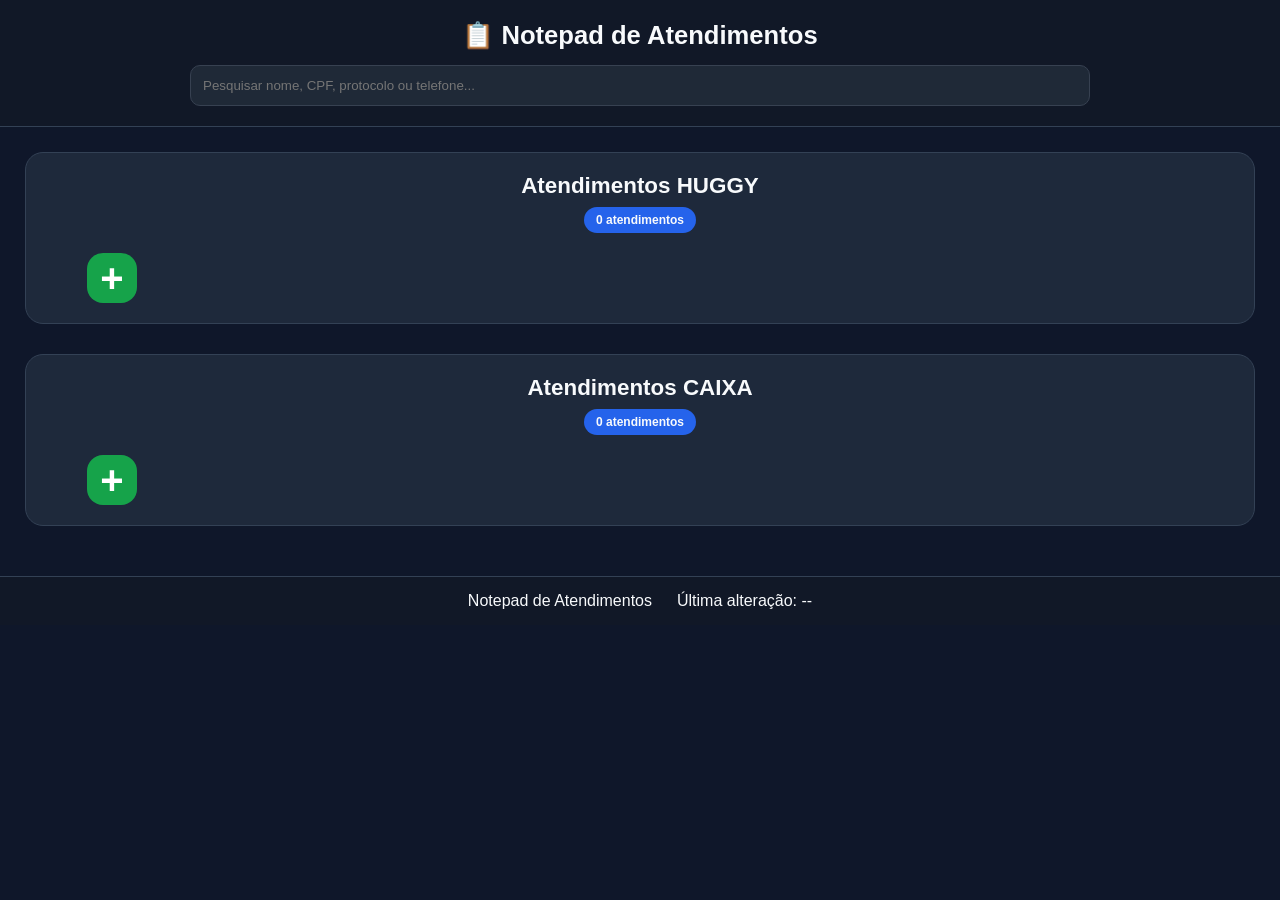
==== index.html @ 1e00ae26 "u" ====
<!DOCTYPE html>
<html lang="pt-BR">
<head>
    <meta charset="UTF-8">
    <meta name="viewport" content="width=device-width, initial-scale=1.0">
    <title>Notepad de Atendimentos</title>

    <link rel="stylesheet" href="style.css">
</head>
<body class="dark-mode">

<header class="topbar">

    <h1>📋 Notepad de Atendimentos</h1>

    <div class="search-area">
        <input
            type="text"
            id="searchInput"
            placeholder="Pesquisar nome, CPF, protocolo ou telefone..."
        >
    </div>

</header>

<main>

    <!-- ===================================== -->
    <!-- HUGGY -->
    <!-- ===================================== -->

    <section
        class="column"
        id="huggy-column"
    >

        <div
            class="column-header collapsible"
            data-target="huggy-grid"
        >

            <h2>
                Atendimentos HUGGY
            </h2>

            <span
                id="huggy-count"
                class="counter"
            >
                0 atendimentos
            </span>

        </div>

        <div
            id="huggy-grid"
            class="cards-grid"
        >

            <button
                id="huggy-add-btn"
                class="add-card-btn"
                onclick="createCard('huggy')"
            >
                +
            </button>

        </div>

    </section>

    <!-- ===================================== -->
    <!-- CAIXA -->
    <!-- ===================================== -->

    <section
        class="column"
        id="caixa-column"
    >

        <div
            class="column-header collapsible"
            data-target="caixa-grid"
        >

            <h2>
                Atendimentos CAIXA
            </h2>

            <span
                id="caixa-count"
                class="counter"
            >
                0 atendimentos
            </span>

        </div>

        <div
            id="caixa-grid"
            class="cards-grid"
        >

            <button
                id="caixa-add-btn"
                class="add-card-btn"
                onclick="createCard('caixa')"
            >
                +
            </button>

        </div>

    </section>

</main>

<footer>

    <span>
        Notepad de Atendimentos
    </span>

    <span id="last-save">
        Última alteração: --
    </span>

</footer>

<!-- ===================================== -->
<!-- TEMPLATE CARD -->
<!-- ===================================== -->

<template id="cardTemplate">

    <div
        class="card"
        draggable="true"
    >

        <div class="card-top">

            <div class="card-actions">

                <span class="drag-icon">
                    ☰
                </span>

                <span
                    class="timer"
                    data-opened-at=""
                >
                    00:00:00
                </span>

            </div>

            <button
                class="delete-btn"
                type="button"
            >
                ✕
            </button>

        </div>

        <div class="field">

            <label>
                Nome do Cliente
            </label>

            <input
                type="text"
                data-field="nome"
                placeholder="Nome"
            >

        </div>

        <div class="field">

            <label>
                CPF/CNPJ
            </label>

            <input
            type="text"
            data-field="cpf"
            maxlength="18"
        >

        </div>

        <div class="field">

            <label>
                Protocolo
            </label>

            <input
                type="text"
                data-field="protocolo"
                placeholder="12345.2026"
            >

        </div>

        <div class="field">

            <label>
                Telefone
            </label>

            <input
                type="text"
                data-field="telefone"
                maxlength="15"
                placeholder="(11) 99999-9999"
            >

        </div>

        <div class="field">

            <label>
                Informações
            </label>

            <textarea
                data-field="problema"
                rows="3"
                placeholder="Descreva o problema"
            ></textarea>

        </div>

        <div class="field">

            <label>
                Finalização
            </label>

            <textarea
                data-field="finalizacao"
                rows="3"
                placeholder="Descreva a finalização"
            ></textarea>

        </div>

        <div class="card-footer">

            <small class="created-at">
                Criado agora
            </small>

        </div>

    </div>

</template>

<script src="script.js"></script>

</body>
</html>
---- style.css ----
/* =========================================================
   RESET
========================================================= */

*{
    margin:0;
    padding:0;
    box-sizing:border-box;
}

html{
    scroll-behavior:smooth;
}

body{
    font-family:Segoe UI, Roboto, Arial, sans-serif;
    background:#0f172a;
    color:#f8fafc;
    min-height:100vh;
}

/* =========================================================
   HEADER
========================================================= */

.topbar{
    background:#111827;
    border-bottom:1px solid #334155;
    padding:20px;
    position:sticky;
    top:0;
    z-index:999;
}

.topbar h1{
    text-align:center;
    margin-bottom:15px;
    font-size:1.6rem;
}

.search-area{
    max-width:900px;
    margin:0 auto;
}

.search-area input{
    width:100%;
    padding:12px;
    border-radius:10px;
    border:1px solid #374151;
    background:#1f2937;
    color:white;
    outline:none;
}

.search-area input:focus{
    border-color:#2563eb;
}

/* =========================================================
   MAIN
========================================================= */

main{
    padding:25px;
    display:flex;
    flex-direction:column;
    gap:30px;
}

/* =========================================================
   COLUMN
========================================================= */

.column{
    background:#1e293b;
    border:1px solid #334155;
    border-radius:18px;
    padding:20px;
}

.column.hidden-column{
    display:none;
}

/* =========================================================
   HEADER COLUMN
========================================================= */

.column-header{
    display:flex;
    flex-direction:column;
    align-items:center;
    justify-content:center;
    margin-bottom:20px;
    cursor:pointer;
}

.column-header h2{
    text-align:center;
    font-size:1.4rem;
    margin-bottom:8px;
}

.counter{
    background:#2563eb;
    padding:6px 12px;
    border-radius:999px;
    font-size:12px;
    font-weight:700;
}

/* =========================================================
   GRID
========================================================= */

.cards-grid{
    display:grid;
    grid-template-columns:repeat(4, 320px);
    justify-content:center;
    gap: 32px;
}

/* =========================================================
   ADD BUTTON
========================================================= */

.add-card-btn{
    display: flex;
    justify-self: center;
    align-self: center;
    justify-content: center;
    align-items: center;
    width:50px;
    height:50px;

    border:none;
    border-radius:16px;
    
    cursor:pointer;

    font-size:40px;
    font-weight:bold;

    background:#16a34a;
    color:white;

    transition:.2s;
}

.add-card-btn:hover{
    transform:scale(1.03);
    background:#15803d;
}

/* =========================================================
   CARD
========================================================= */

.card{
    width:320px;
    min-height:350px;

    background:#111827;

    border:1px solid #374151;
    border-radius:16px;

    padding:12px;

    transition:.2s;
}

.card:hover{
    transform:translateY(-3px);
}

.card.dragging{
    opacity:.5;
}

.card.hidden-search{
    display:none;
}

/* =========================================================
   CARD TOP
========================================================= */

.card-top{
    display:flex;
    justify-content:space-between;
    align-items:center;
    margin-bottom:10px;
}

.card-actions{
    display:flex;
    align-items:center;
    gap:8px;
}

.drag-icon{
    color:#94a3b8;
    cursor:grab;
}

.timer{
    background:#16a34a;
    padding:5px 8px;
    border-radius:999px;
    font-size:11px;
    font-weight:700;
}

.delete-btn{
    width:28px;
    height:28px;

    border:none;
    border-radius:50%;

    background:#ef4444;
    color:white;

    cursor:pointer;
}

.delete-btn:hover{
    background:#dc2626;
}

/* =========================================================
   FIELDS
========================================================= */

.field{
    display:flex;
    flex-direction:column;
    margin-bottom:8px;
}

.field label{
    font-size:11px;
    font-weight:700;
    margin-bottom:4px;
}

.field input,
.field textarea{

    width:100%;

    background:#1f2937;
    color:white;

    border:1px solid #374151;
    border-radius:8px;

    padding:7px;

    font-size:12px;
}

.field input{
    height:34px;
}

.field textarea{
    resize:none;
    min-height:55px;
}

.field input:focus,
.field textarea:focus{
    outline:none;
    border-color:#2563eb;
}

/* =========================================================
   FOOTER CARD
========================================================= */

.card-footer{
    margin-top:10px;
    border-top:1px solid #374151;
    padding-top:8px;
}

.created-at{
    color:#94a3b8;
    font-size:10px;
}

/* =========================================================
   FOOTER
========================================================= */

footer{
    margin-top:25px;

    background:#111827;
    border-top:1px solid #334155;

    padding:15px;

    display:flex;
    justify-content:center;
    gap:25px;
    flex-wrap:wrap;
}

/* =========================================================
   COLLAPSE
========================================================= */

.column.collapsed .cards-grid{
    display:none;
}

/* =========================================================
   SCROLLBAR
========================================================= */

::-webkit-scrollbar{
    width:10px;
}

::-webkit-scrollbar-thumb{
    background:#475569;
    border-radius:999px;
}

::-webkit-scrollbar-track{
    background:#0f172a;
}

/* =========================================================
   RESPONSIVO
========================================================= */

@media(max-width:1200px){

    .cards-grid{
        grid-template-columns:repeat(3, 260px);
    }

}

@media(max-width:900px){

    .cards-grid{
        grid-template-columns:repeat(2, 260px);
    }

}

@media(max-width:600px){

    .cards-grid{
        grid-template-columns:1fr;
        justify-items:center;
    }

    .card,
    .add-card-btn{
        width:100%;
        max-width:320px;
    }

    main{
        padding:12px;
    }

}
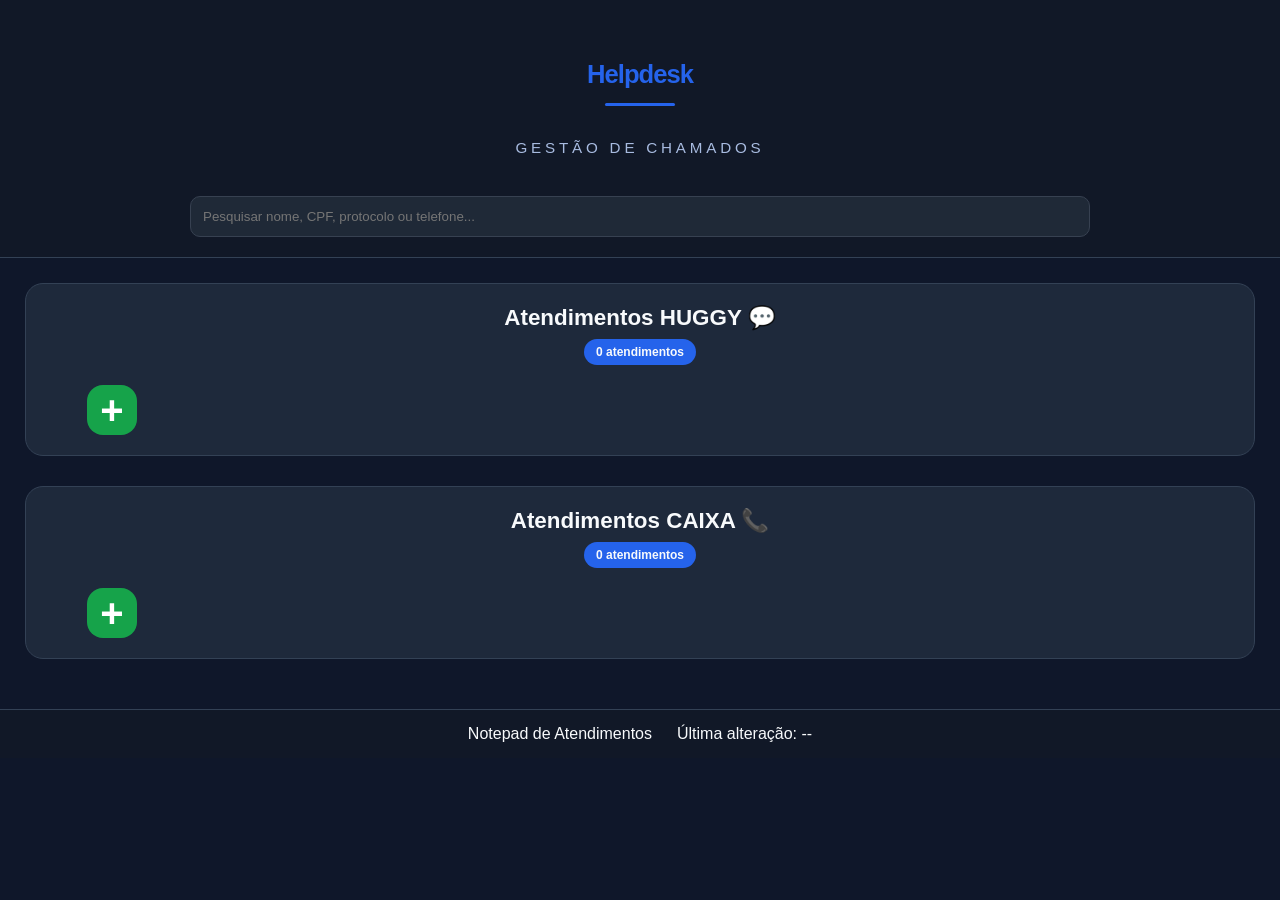
==== commit 0b9118f5: "up" ====
--- a/index.html
+++ b/index.html
@@ -3,7 +3,7 @@
 <head>
     <meta charset="UTF-8">
     <meta name="viewport" content="width=device-width, initial-scale=1.0">
-    <title>Notepad de Atendimentos</title>
+    <title>Gestão de Chamados</title>
 
     <link rel="stylesheet" href="style.css">
 </head>
@@ -11,9 +11,13 @@
 
 <header class="topbar">
 
-    <h1>📋 Notepad de Atendimentos</h1>
+    <div class="helpdesk-header">
+        <h1 class="title-helpdesk">Helpdesk</h1>
+        <p class="subtitle-helpdesk">Gestão de Chamados</p>
+    </div>
 
     <div class="search-area">
+    
         <input
             type="text"
             id="searchInput"
@@ -40,7 +44,7 @@
         >
 
             <h2>
-                Atendimentos HUGGY
+                Atendimentos HUGGY 💬
             </h2>
 
             <span
@@ -84,7 +88,7 @@
         >
 
             <h2>
-                Atendimentos CAIXA
+                Atendimentos CAIXA 📞
             </h2>
 
             <span
@@ -164,98 +168,7 @@
 
         </div>
 
-        <div class="field">
-
-            <label>
-                Nome do Cliente
-            </label>
-
-            <input
-                type="text"
-                data-field="nome"
-                placeholder="Nome"
-            >
-
-        </div>
-
-        <div class="field">
-
-            <label>
-                CPF/CNPJ
-            </label>
-
-            <input
-            type="text"
-            data-field="cpf"
-            maxlength="18"
-        >
-
-        </div>
-
-        <div class="field">
-
-            <label>
-                Protocolo
-            </label>
-
-            <input
-                type="text"
-                data-field="protocolo"
-                placeholder="12345.2026"
-            >
-
-        </div>
-
-        <div class="field">
-
-            <label>
-                Telefone
-            </label>
-
-            <input
-                type="text"
-                data-field="telefone"
-                maxlength="15"
-                placeholder="(11) 99999-9999"
-            >
-
-        </div>
-
-        <div class="field">
-
-            <label>
-                Informações
-            </label>
-
-            <textarea
-                data-field="problema"
-                rows="3"
-                placeholder="Descreva o problema"
-            ></textarea>
-
-        </div>
-
-        <div class="field">
-
-            <label>
-                Finalização
-            </label>
-
-            <textarea
-                data-field="finalizacao"
-                rows="3"
-                placeholder="Descreva a finalização"
-            ></textarea>
-
-        </div>
-
-        <div class="card-footer">
-
-            <small class="created-at">
-                Criado agora
-            </small>
-
-        </div>
+        
 
     </div>
 
--- a/style.css
+++ b/style.css
@@ -23,11 +23,51 @@
    HEADER
 ========================================================= */
 
+.helpdesk-header {
+    display: flex;
+    flex-direction: column;
+    align-items: center;
+    justify-content: center;
+
+    width: 100%;
+    padding: 40px 20px;
+    text-align: center;
+}
+
+.title-helpdesk {
+    margin: 0;
+    font-family: "Inter", "Segoe UI", sans-serif;
+    font-size: 2.8rem;
+    font-weight: 700;
+    color: #2563eb;
+    letter-spacing: -1px;
+    position: relative;
+}
+
+.title-helpdesk::after {
+    content: "";
+    display: block;
+    width: 70px;
+    height: 3px;
+    margin: 14px auto 0;
+    background: #2563eb;
+    border-radius: 999px;
+}
+
+.subtitle-helpdesk {
+    margin-top: 18px;
+    font-family: "Inter", "Segoe UI", sans-serif;
+    font-size: 0.95rem;
+    font-weight: 500;
+    color: #a8bbe0;
+    text-transform: uppercase;
+    letter-spacing: 0.25em;
+}
+
 .topbar{
     background:#111827;
     border-bottom:1px solid #334155;
     padding:20px;
-    position:sticky;
     top:0;
     z-index:999;
 }
@@ -42,6 +82,8 @@
     max-width:900px;
     margin:0 auto;
 }
+
+
 
 .search-area input{
     width:100%;
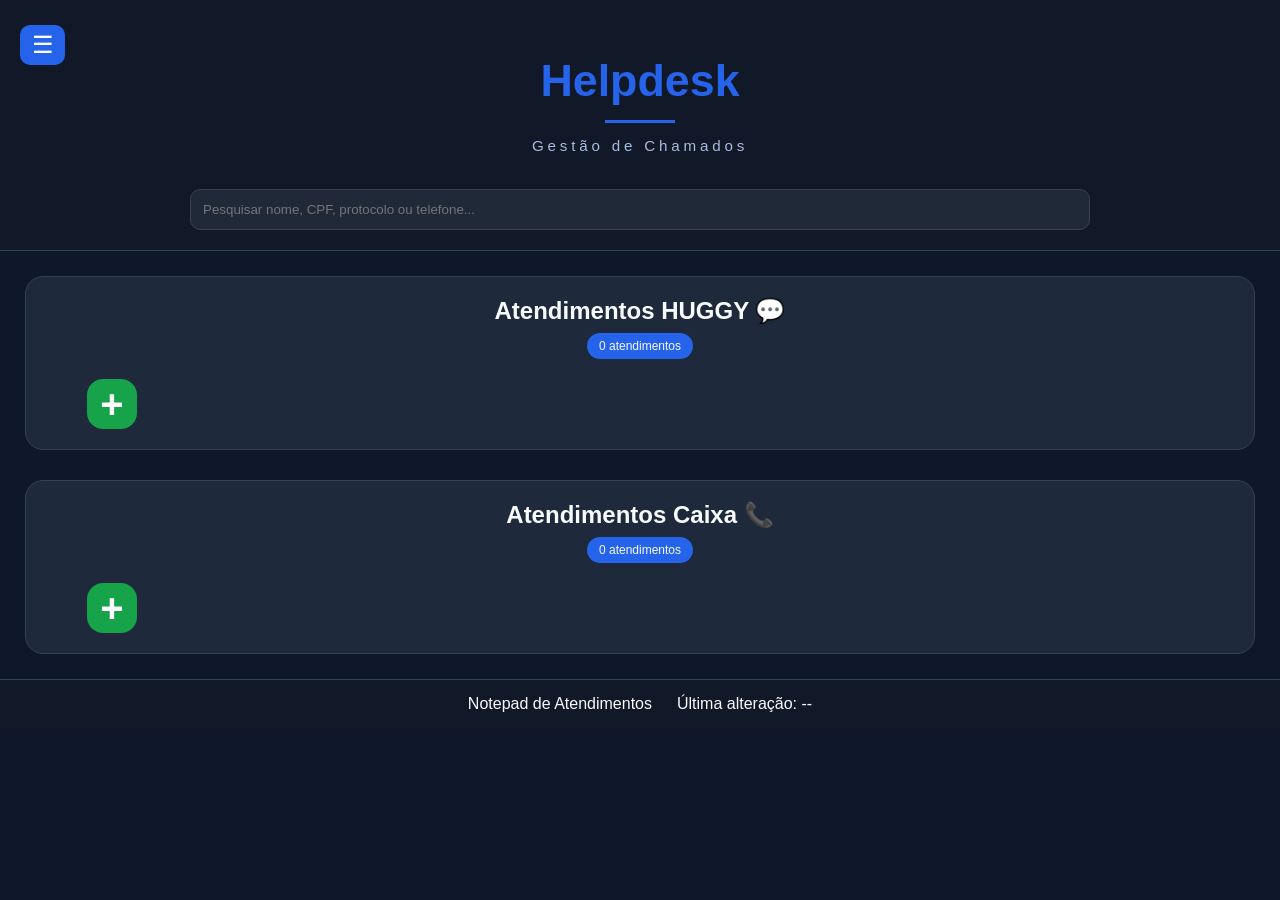
==== commit 4cdc6c9b: "upload" ====
--- a/index.html
+++ b/index.html
@@ -1,180 +1,411 @@
 <!DOCTYPE html>
 <html lang="pt-BR">
+
 <head>
+
     <meta charset="UTF-8">
     <meta name="viewport" content="width=device-width, initial-scale=1.0">
-    <title>Gestão de Chamados</title>
-
-    <link rel="stylesheet" href="style.css">
+
+    <title>Helpdesk - Gestão de Chamados</title>
+
+    <link rel="stylesheet" href="styles.css">
+
 </head>
+
+
 <body class="dark-mode">
 
+
+<!-- =====================================================
+     MENU LATERAL
+===================================================== -->
+
+<div class="sidebar" id="sidebar">
+
+    <div class="sidebar-title">
+        Helpdesk
+    </div>
+
+
+    <nav class="sidebar-menu">
+
+        <a href="index.html">
+            Atendimentos
+        </a>
+
+
+        <a href="historico.html">
+            Histórico
+        </a>
+
+    </nav>
+
+
+</div>
+
+
+
+<div class="overlay" id="overlay"></div>
+
+
+
+
+<!-- =====================================================
+     HEADER
+===================================================== -->
+
 <header class="topbar">
 
+
+    <button
+        id="menu-btn"
+        class="hamburger"
+        type="button"
+    >
+
+        ☰
+
+    </button>
+
+
+
     <div class="helpdesk-header">
-        <h1 class="title-helpdesk">Helpdesk</h1>
-        <p class="subtitle-helpdesk">Gestão de Chamados</p>
-    </div>
+
+
+        <h1 class="title-helpdesk">
+
+            Helpdesk
+
+        </h1>
+
+
+
+        <p class="subtitle-helpdesk">
+
+            Gestão de Chamados
+
+        </p>
+
+
+    </div>
+
+
 
     <div class="search-area">
-    
+
+
         <input
             type="text"
             id="searchInput"
             placeholder="Pesquisar nome, CPF, protocolo ou telefone..."
         >
-    </div>
+
+
+    </div>
+
 
 </header>
 
+
+
+
+
+<!-- =====================================================
+     CONTEÚDO
+===================================================== -->
+
+
 <main>
 
-    <!-- ===================================== -->
-    <!-- HUGGY -->
-    <!-- ===================================== -->
-
-    <section
-        class="column"
-        id="huggy-column"
-    >
-
-        <div
-            class="column-header collapsible"
-            data-target="huggy-grid"
-        >
-
-            <h2>
-                Atendimentos HUGGY 💬
-            </h2>
-
-            <span
-                id="huggy-count"
-                class="counter"
-            >
-                0 atendimentos
-            </span>
-
-        </div>
-
-        <div
-            id="huggy-grid"
-            class="cards-grid"
-        >
-
-            <button
-                id="huggy-add-btn"
-                class="add-card-btn"
-                onclick="createCard('huggy')"
-            >
-                +
-            </button>
-
-        </div>
-
-    </section>
-
-    <!-- ===================================== -->
-    <!-- CAIXA -->
-    <!-- ===================================== -->
-
-    <section
-        class="column"
-        id="caixa-column"
-    >
-
-        <div
-            class="column-header collapsible"
-            data-target="caixa-grid"
-        >
-
-            <h2>
-                Atendimentos CAIXA 📞
-            </h2>
-
-            <span
-                id="caixa-count"
-                class="counter"
-            >
-                0 atendimentos
-            </span>
-
-        </div>
-
-        <div
-            id="caixa-grid"
-            class="cards-grid"
-        >
-
-            <button
-                id="caixa-add-btn"
-                class="add-card-btn"
-                onclick="createCard('caixa')"
-            >
-                +
-            </button>
-
-        </div>
-
-    </section>
+
+
+<!-- =====================================================
+     HUGGY
+===================================================== -->
+
+
+<section
+    class="column"
+    id="huggy-column"
+>
+
+
+
+    <div
+        class="column-header collapsible"
+        data-target="huggy-grid"
+    >
+
+
+        <h2>
+
+            Atendimentos HUGGY 💬
+
+        </h2>
+
+
+
+        <span
+            id="huggy-count"
+            class="counter"
+        >
+
+            0 atendimentos
+
+        </span>
+
+
+    </div>
+
+
+
+
+
+    <div
+        id="huggy-grid"
+        class="cards-grid"
+    >
+
+
+
+        <button
+            id="huggy-add-btn"
+            class="add-card-btn"
+            onclick="createCard('huggy')"
+        >
+
+            +
+
+        </button>
+
+
+    </div>
+
+
+
+</section>
+
+
+
+
+
+
+
+
+<!-- =====================================================
+     CAIXA
+===================================================== -->
+
+
+<section
+    class="column"
+    id="caixa-column"
+>
+
+
+
+
+    <div
+        class="column-header collapsible"
+        data-target="caixa-grid"
+    >
+
+
+        <h2>
+
+            Atendimentos Caixa 📞
+
+        </h2>
+
+
+
+        <span
+            id="caixa-count"
+            class="counter"
+        >
+
+            0 atendimentos
+
+        </span>
+
+
+
+    </div>
+
+
+
+
+
+
+
+    <div
+        id="caixa-grid"
+        class="cards-grid"
+    >
+
+
+
+        <button
+            id="caixa-add-btn"
+            class="add-card-btn"
+            onclick="createCard('caixa')"
+        >
+
+            +
+
+        </button>
+
+
+    </div>
+
+
+
+
+</section>
+
+
+
+
 
 </main>
 
+
+
+
+
+
+<!-- =====================================================
+     FOOTER
+===================================================== -->
+
+
 <footer>
 
+
     <span>
+
         Notepad de Atendimentos
+
     </span>
 
+
+
     <span id="last-save">
+
         Última alteração: --
+
     </span>
 
+
 </footer>
 
-<!-- ===================================== -->
-<!-- TEMPLATE CARD -->
-<!-- ===================================== -->
+
+
+
+
+
+
+<!-- =====================================================
+     TEMPLATE CARD
+===================================================== -->
+
 
 <template id="cardTemplate">
 
-    <div
-        class="card"
-        draggable="true"
-    >
-
-        <div class="card-top">
-
-            <div class="card-actions">
-
-                <span class="drag-icon">
-                    ☰
-                </span>
-
-                <span
-                    class="timer"
-                    data-opened-at=""
-                >
-                    00:00:00
-                </span>
-
-            </div>
-
-            <button
-                class="delete-btn"
-                type="button"
-            >
-                ✕
-            </button>
-
-        </div>
-
-        
-
-    </div>
+
+<div
+    class="card"
+    draggable="true"
+>
+
+
+
+
+<div class="card-top">
+
+
+
+    <div class="card-actions">
+
+
+
+        <span class="drag-icon">
+
+            ☰
+
+        </span>
+
+
+
+
+
+        <button
+            class="priority-btn"
+            title="priorizar atendimento"
+        >
+
+            ☆
+
+        </button>
+
+
+
+
+
+
+
+        <span
+            class="timer"
+            data-opened-at=""
+        >
+
+            00:00:00
+
+        </span>
+
+
+
+
+    </div>
+
+
+
+
+
+
+
+    <button
+        class="delete-btn"
+        type="button"
+    >
+
+        ✕
+
+    </button>
+
+
+
+
+</div>
+
+
+
+
+
+</div>
+
 
 </template>
 
+
+
+
+
+
+
 <script src="script.js"></script>
 
+
 </body>
+
 </html>
--- a/styles.css
+++ b/styles.css
@@ -0,0 +1,987 @@
+*{
+    margin:0;
+    padding:0;
+    box-sizing:border-box;
+}
+
+
+html{
+    scroll-behavior:smooth;
+}
+
+
+body{
+
+    font-family:
+    Segoe UI,
+    Roboto,
+    Arial,
+    sans-serif;
+
+    background:#0f172a;
+
+    color:#f8fafc;
+
+    min-height:100vh;
+
+}
+
+
+/* =====================================================
+   SIDEBAR MENU
+===================================================== */
+
+
+.sidebar{
+
+    position:fixed;
+
+    top:0;
+
+    left:-280px;
+
+    width:280px;
+
+    height:100vh;
+
+    background:#111827;
+
+    border-right:1px solid #334155;
+
+    z-index:2000;
+
+    transition:.3s;
+
+    padding:30px 20px;
+
+}
+
+
+
+.sidebar.active{
+
+    left:0;
+
+}
+
+
+
+.sidebar-title{
+
+    font-size:28px;
+
+    font-weight:700;
+
+    color:#2563eb;
+
+    text-align:center;
+
+    margin-bottom:40px;
+
+}
+
+
+
+.sidebar-menu{
+
+    display:flex;
+
+    flex-direction:column;
+
+    gap:15px;
+
+}
+
+
+
+.sidebar-menu a{
+
+    text-decoration:none;
+
+    color:#f8fafc;
+
+    background:#1f2937;
+
+    padding:15px;
+
+    border-radius:10px;
+
+    transition:.2s;
+
+}
+
+
+
+.sidebar-menu a:hover{
+
+    background:#2563eb;
+
+}
+
+
+
+
+.overlay{
+
+    display:none;
+
+    position:fixed;
+
+    inset:0;
+
+    background:rgba(0,0,0,.6);
+
+    z-index:1500;
+
+}
+
+
+
+.overlay.active{
+
+    display:block;
+
+}
+
+
+
+
+
+/* =====================================================
+   HEADER
+===================================================== */
+
+
+.topbar{
+
+    background:#111827;
+
+    border-bottom:1px solid #334155;
+
+    padding:20px;
+
+    position:relative;
+
+}
+
+
+
+.hamburger{
+
+    position:absolute;
+
+    top:25px;
+
+    left:20px;
+
+    width:45px;
+
+    height:40px;
+
+    border:none;
+
+    border-radius:10px;
+
+    background:#2563eb;
+
+    color:white;
+
+    font-size:24px;
+
+    cursor:pointer;
+
+}
+
+
+
+.helpdesk-header{
+
+    display:flex;
+
+    flex-direction:column;
+
+    align-items:center;
+
+    justify-content:center;
+
+    padding:35px 20px;
+
+    text-align:center;
+
+}
+
+
+
+.title-helpdesk{
+
+    font-size:2.8rem;
+
+    color:#2563eb;
+
+}
+
+
+
+.title-helpdesk::after{
+
+    content:"";
+
+    display:block;
+
+    width:70px;
+
+    height:3px;
+
+    margin:14px auto;
+
+    background:#2563eb;
+
+}
+
+
+
+.subtitle-helpdesk{
+
+    color:#a8bbe0;
+
+    letter-spacing:.25em;
+
+    font-size:.95rem;
+
+}
+
+
+
+.search-area{
+
+    max-width:900px;
+
+    margin:auto;
+
+}
+
+
+
+.search-area input{
+
+    width:100%;
+
+    padding:12px;
+
+    border-radius:10px;
+
+    border:1px solid #374151;
+
+    background:#1f2937;
+
+    color:white;
+
+}
+
+
+
+
+
+.global-trash-btn{
+
+    position:absolute;
+
+    right:25px;
+
+    top:25px;
+
+    width:45px;
+
+    height:45px;
+
+    border:none;
+
+    border-radius:50%;
+
+    cursor:pointer;
+
+    background:#ef4444;
+
+    color:white;
+
+    font-size:20px;
+
+}
+
+
+
+
+
+/* =====================================================
+ MAIN
+===================================================== */
+
+
+main{
+
+    padding:25px;
+
+    display:flex;
+
+    flex-direction:column;
+
+    gap:30px;
+
+}
+
+
+
+.column{
+
+    background:#1e293b;
+
+    border:1px solid #334155;
+
+    border-radius:18px;
+
+    padding:20px;
+
+}
+
+
+
+.column.collapsed .cards-grid{
+
+    display:none;
+
+}
+
+
+
+
+/* =====================================================
+ COLUMN HEADER
+===================================================== */
+
+
+.column-header{
+
+    display:flex;
+
+    flex-direction:column;
+
+    align-items:center;
+
+    cursor:pointer;
+
+    margin-bottom:20px;
+
+}
+
+
+
+.column-header h2{
+
+    margin-bottom:8px;
+
+}
+
+
+
+.counter{
+
+    background:#2563eb;
+
+    padding:6px 12px;
+
+    border-radius:999px;
+
+    font-size:12px;
+
+}
+
+
+
+
+
+/* =====================================================
+ GRID
+===================================================== */
+
+
+.cards-grid{
+
+    display:grid;
+
+    grid-template-columns:repeat(4,320px);
+
+    justify-content:center;
+
+    gap:32px;
+
+}
+
+
+
+
+
+/* =====================================================
+ ADD BUTTON
+===================================================== */
+
+
+.add-card-btn{
+
+    width:50px;
+
+    height:50px;
+
+    justify-self:center;
+
+    align-self:center;
+
+    
+
+    border:none;
+
+    border-radius:16px;
+
+    background:#16a34a;
+
+    color:white;
+
+    font-size:40px;
+
+    font-weight:bold;
+
+    cursor:pointer;
+
+    transition:.2s;
+
+}
+
+
+
+.add-card-btn:hover{
+
+    transform:scale(1.05);
+
+}
+
+
+
+
+
+/* =====================================================
+ CARD
+===================================================== */
+
+
+.card.hidden-search{
+    display:none;
+}
+
+
+.column.hidden-column{
+    display:none;
+}
+
+.card{
+
+    width:320px;
+
+    min-height:350px;
+
+    background:#111827;
+
+    border:1px solid #374151;
+
+    border-radius:16px;
+
+    padding:12px;
+
+    transition:.2s;
+
+}
+
+
+
+.card:hover{
+
+    transform:translateY(-3px);
+
+}
+
+
+
+.card.priority{
+
+    border:
+
+    2px solid
+
+    #facc15;
+
+    box-shadow:
+
+    0 0 15px
+
+    #facc15;
+
+}
+
+
+
+
+/* =====================================================
+ CARD TOP
+===================================================== */
+
+
+.card-top{
+
+    display:flex;
+
+    justify-content:space-between;
+
+    align-items:center;
+
+}
+
+
+
+.card-actions{
+
+    display:flex;
+
+    align-items:center;
+
+    gap:10px;
+
+}
+
+
+
+.drag-icon{
+
+    cursor:grab;
+
+    color:#94a3b8;
+
+}
+
+
+
+
+.priority-btn{
+
+    border:none;
+
+    background:none;
+
+    color:#94a3b8;
+
+    font-size:25px;
+
+    cursor:pointer;
+
+}
+
+
+
+.priority-btn:hover::after{
+
+    content:"priorizar atendimento";
+
+    position:absolute;
+
+    background:#020617;
+
+    color:white;
+
+    padding:6px;
+
+    border-radius:6px;
+
+    font-size:12px;
+
+}
+
+
+
+.priority-btn.active{
+
+    color:#facc15;
+
+}
+
+
+
+.timer{
+
+    background:#16a34a;
+
+    padding:5px 8px;
+
+    border-radius:999px;
+
+    font-size:11px;
+
+}
+
+
+
+
+
+.delete-btn{
+
+    width:28px;
+
+    height:28px;
+
+    border-radius:50%;
+
+    border:none;
+
+    background:#ef4444;
+
+    color:white;
+
+    cursor:pointer;
+
+}
+
+
+
+
+
+/* =====================================================
+ FIELDS
+===================================================== */
+
+
+.field{
+
+    display:flex;
+
+    flex-direction:column;
+
+    margin-top:10px;
+
+}
+
+
+
+.field label{
+
+    font-size:11px;
+
+    font-weight:bold;
+
+}
+
+
+
+.field input,
+
+.field textarea{
+
+    width:100%;
+
+    background:#1f2937;
+
+    border:1px solid #374151;
+
+    color:white;
+
+    padding:8px;
+
+    border-radius:8px;
+
+}
+
+
+
+.field textarea{
+
+    min-height:60px;
+
+    resize:none;
+
+}
+
+
+
+
+
+/* =====================================================
+ OS
+===================================================== */
+
+
+.os-selector{
+
+    display:flex;
+
+    gap:10px;
+
+}
+
+
+
+.os-btn{
+
+    flex:1;
+
+    padding:8px;
+
+    border:none;
+
+    cursor:pointer;
+
+    border-radius:8px;
+
+    background:#374151;
+
+    color:white;
+
+}
+
+
+
+.os-btn.active{
+
+    background:#2563eb;
+
+}
+
+
+
+.os-info{
+
+    display:none;
+
+}
+
+
+
+
+
+/* =====================================================
+ HISTORY
+===================================================== */
+
+
+.history-header{
+
+    display:flex;
+
+    justify-content:space-between;
+
+    align-items:center;
+
+    margin-bottom:20px;
+
+}
+
+
+
+.history-trash-btn{
+
+    width:40px;
+
+    height:40px;
+
+    border:none;
+
+    border-radius:50%;
+
+    background:#ef4444;
+
+    color:white;
+
+    cursor:pointer;
+
+}
+
+
+
+.history-card textarea{
+
+    color:#cbd5e1;
+
+}
+
+
+/* =========================================================
+   HISTÓRICO - CAMPOS READONLY
+========================================================= */
+
+
+.history-card input,
+.history-card textarea{
+
+    background:#1f2937;
+
+    color:#f8fafc;
+
+    border:1px solid #374151;
+
+}
+
+
+
+.history-card textarea{
+
+    scrollbar-width:thin;
+
+    scrollbar-color:#475569 #1f2937;
+
+}
+
+
+
+/* =========================================================
+   SCROLLBAR DOS CARDS DO HISTÓRICO
+========================================================= */
+
+
+.history-card textarea::-webkit-scrollbar{
+
+    width:8px;
+
+}
+
+
+
+.history-card textarea::-webkit-scrollbar-track{
+
+    background:#1f2937;
+
+    border-radius:10px;
+
+}
+
+
+
+.history-card textarea::-webkit-scrollbar-thumb{
+
+    background:#475569;
+
+    border-radius:999px;
+
+}
+
+
+
+.history-card textarea::-webkit-scrollbar-thumb:hover{
+
+    background:#64748b;
+
+}
+
+
+
+/* =========================================================
+   HISTÓRICO - CARD
+========================================================= */
+
+
+.history-card{
+
+    background:#111827;
+
+    border:1px solid #374151;
+
+}
+
+
+
+.history-card label{
+
+    color:#f8fafc;
+
+}
+
+
+
+.history-card small{
+
+    color:#94a3b8;
+
+}
+
+
+/* =====================================================
+ FOOTER
+===================================================== */
+
+
+footer{
+
+    background:#111827;
+
+    border-top:1px solid #334155;
+
+    padding:15px;
+
+    display:flex;
+
+    justify-content:center;
+
+    gap:25px;
+
+    flex-wrap:wrap;
+
+}
+
+
+
+
+
+/* =====================================================
+ RESPONSIVE
+===================================================== */
+
+
+@media(max-width:1200px){
+
+
+.cards-grid{
+
+    grid-template-columns:repeat(3,260px);
+
+}
+
+
+}
+
+
+
+@media(max-width:900px){
+
+
+.cards-grid{
+
+    grid-template-columns:repeat(2,260px);
+
+}
+
+
+}
+
+
+
+@media(max-width:600px){
+
+
+.cards-grid{
+
+    grid-template-columns:1fr;
+
+}
+
+
+.card{
+
+    width:100%;
+
+}
+
+
+}
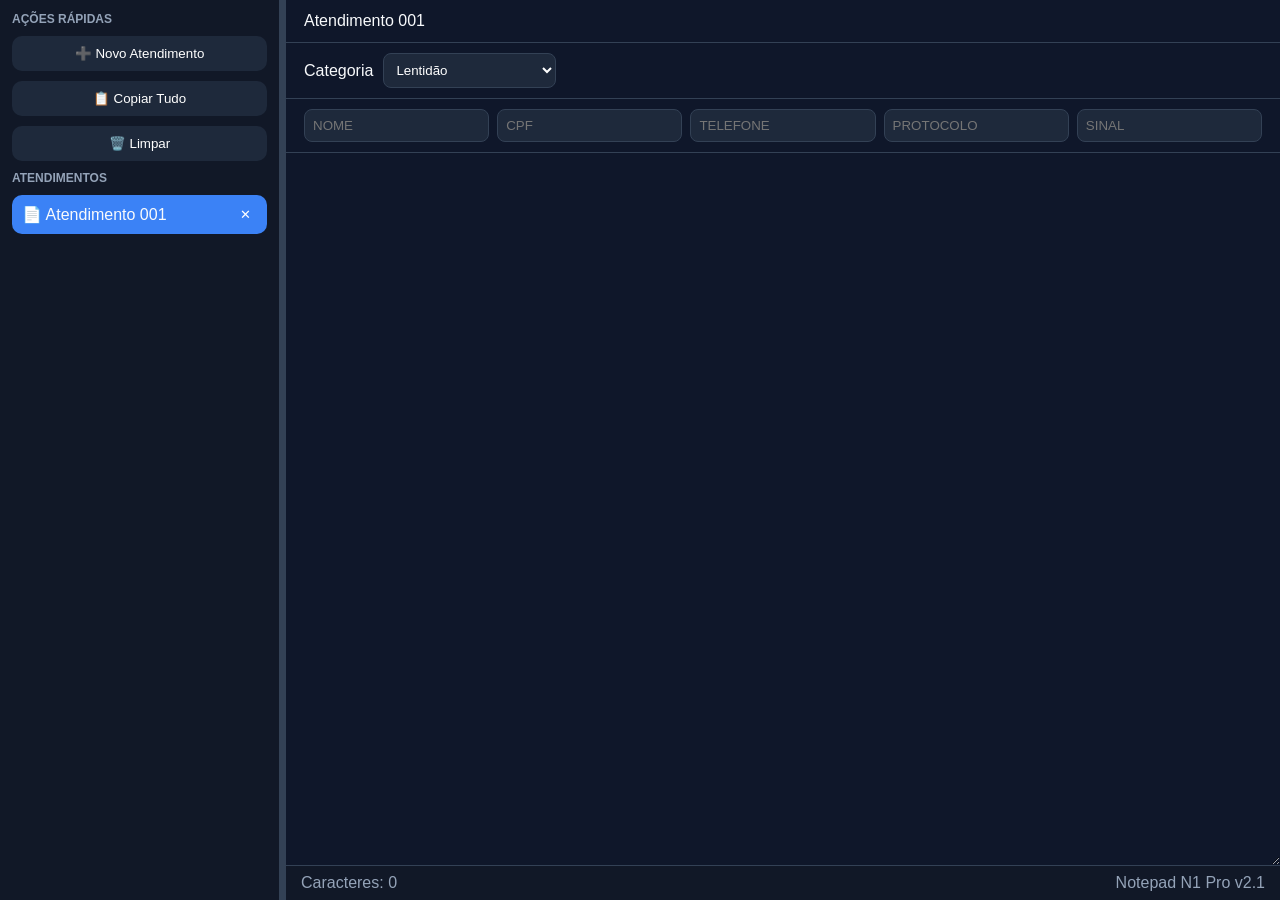
==== commit 87e599ba: "." ====
--- a/index.html
+++ b/index.html
@@ -1,411 +1,212 @@
 <!DOCTYPE html>
 <html lang="pt-BR">
-
 <head>
-
-    <meta charset="UTF-8">
-    <meta name="viewport" content="width=device-width, initial-scale=1.0">
-
-    <title>Helpdesk - Gestão de Chamados</title>
-
-    <link rel="stylesheet" href="styles.css">
-
+<meta charset="UTF-8">
+<meta name="viewport" content="width=device-width, initial-scale=1.0">
+<title>Notepad N1 Pro v2.1</title>
+<style>
+:root{--bg:#0f172a;--sidebar:#111827;--surface:#1e293b;--hover:#334155;--primary:#3b82f6;--success:#22c55e;--text:#f8fafc;--muted:#94a3b8;}
+*{margin:0;padding:0;box-sizing:border-box}
+body{height:100vh;display:flex;background:var(--bg);color:var(--text);font-family:Segoe UI,sans-serif;overflow:hidden;animation:fadeInUp .45s ease}
+@keyframes fadeInUp{from{opacity:0;transform:translateY(20px)}to{opacity:1;transform:translateY(0)}}
+#sidebar{width:280px;min-width:180px;max-width:600px;background:var(--sidebar);padding:12px;display:flex;flex-direction:column;gap:10px;border-right:1px solid #334155}
+#resizer{width:6px;background:#334155;cursor:col-resize}
+#resizer:hover{background:var(--primary)}
+#main{flex:1;display:flex;flex-direction:column}
+h3{font-size:12px;color:var(--muted);text-transform:uppercase}
+button{background:var(--surface);color:white;border:none;padding:10px;border-radius:10px;cursor:pointer;transition:.25s ease}
+button:hover{background:var(--hover);transform:translateY(-2px)}
+.note-item{display:flex;justify-content:space-between;align-items:center;background:var(--surface);padding:10px;border-radius:10px;margin-bottom:6px}
+.note-item.active{background:var(--primary)}
+.delete-note{background:none;padding:2px 6px}
+#title,#categoryBar,#fields{border-bottom:1px solid #334155}
+#title{padding:12px 18px}
+#categoryBar{padding:10px 18px;display:flex;gap:10px;align-items:center}
+#fields{padding:10px 18px;display:grid;grid-template-columns:repeat(auto-fit,minmax(140px,1fr));gap:8px}
+input,select{background:var(--surface);color:white;border:1px solid #334155;padding:8px;border-radius:8px}
+textarea{flex:1;background:var(--bg);color:white;border:none;outline:none;padding:20px;font-family:Consolas,monospace}
+#status{background:var(--sidebar);padding:8px 15px;border-top:1px solid #334155;color:var(--muted);display:flex;justify-content:space-between}
+.success{background:var(--success)!important}
+</style>
 </head>
-
-
-<body class="dark-mode">
-
-
-<!-- =====================================================
-     MENU LATERAL
-===================================================== -->
-
-<div class="sidebar" id="sidebar">
-
-    <div class="sidebar-title">
-        Helpdesk
-    </div>
-
-
-    <nav class="sidebar-menu">
-
-        <a href="index.html">
-            Atendimentos
-        </a>
-
-
-        <a href="historico.html">
-            Histórico
-        </a>
-
-    </nav>
-
-
-</div>
-
-
-
-<div class="overlay" id="overlay"></div>
-
-
-
-
-<!-- =====================================================
-     HEADER
-===================================================== -->
-
-<header class="topbar">
-
-
-    <button
-        id="menu-btn"
-        class="hamburger"
-        type="button"
-    >
-
-        ☰
-
-    </button>
-
-
-
-    <div class="helpdesk-header">
-
-
-        <h1 class="title-helpdesk">
-
-            Helpdesk
-
-        </h1>
-
-
-
-        <p class="subtitle-helpdesk">
-
-            Gestão de Chamados
-
-        </p>
-
-
-    </div>
-
-
-
-    <div class="search-area">
-
-
-        <input
-            type="text"
-            id="searchInput"
-            placeholder="Pesquisar nome, CPF, protocolo ou telefone..."
-        >
-
-
-    </div>
-
-
-</header>
-
-
-
-
-
-<!-- =====================================================
-     CONTEÚDO
-===================================================== -->
-
-
-<main>
-
-
-
-<!-- =====================================================
-     HUGGY
-===================================================== -->
-
-
-<section
-    class="column"
-    id="huggy-column"
->
-
-
-
-    <div
-        class="column-header collapsible"
-        data-target="huggy-grid"
-    >
-
-
-        <h2>
-
-            Atendimentos HUGGY 💬
-
-        </h2>
-
-
-
-        <span
-            id="huggy-count"
-            class="counter"
-        >
-
-            0 atendimentos
-
-        </span>
-
-
-    </div>
-
-
-
-
-
-    <div
-        id="huggy-grid"
-        class="cards-grid"
-    >
-
-
-
-        <button
-            id="huggy-add-btn"
-            class="add-card-btn"
-            onclick="createCard('huggy')"
-        >
-
-            +
-
-        </button>
-
-
-    </div>
-
-
-
-</section>
-
-
-
-
-
-
-
-
-<!-- =====================================================
-     CAIXA
-===================================================== -->
-
-
-<section
-    class="column"
-    id="caixa-column"
->
-
-
-
-
-    <div
-        class="column-header collapsible"
-        data-target="caixa-grid"
-    >
-
-
-        <h2>
-
-            Atendimentos Caixa 📞
-
-        </h2>
-
-
-
-        <span
-            id="caixa-count"
-            class="counter"
-        >
-
-            0 atendimentos
-
-        </span>
-
-
-
-    </div>
-
-
-
-
-
-
-
-    <div
-        id="caixa-grid"
-        class="cards-grid"
-    >
-
-
-
-        <button
-            id="caixa-add-btn"
-            class="add-card-btn"
-            onclick="createCard('caixa')"
-        >
-
-            +
-
-        </button>
-
-
-    </div>
-
-
-
-
-</section>
-
-
-
-
-
-</main>
-
-
-
-
-
-
-<!-- =====================================================
-     FOOTER
-===================================================== -->
-
-
-<footer>
-
-
-    <span>
-
-        Notepad de Atendimentos
-
-    </span>
-
-
-
-    <span id="last-save">
-
-        Última alteração: --
-
-    </span>
-
-
-</footer>
-
-
-
-
-
-
-
-<!-- =====================================================
-     TEMPLATE CARD
-===================================================== -->
-
-
-<template id="cardTemplate">
-
-
-<div
-    class="card"
-    draggable="true"
->
-
-
-
-
-<div class="card-top">
-
-
-
-    <div class="card-actions">
-
-
-
-        <span class="drag-icon">
-
-            ☰
-
-        </span>
-
-
-
-
-
-        <button
-            class="priority-btn"
-            title="priorizar atendimento"
-        >
-
-            ☆
-
-        </button>
-
-
-
-
-
-
-
-        <span
-            class="timer"
-            data-opened-at=""
-        >
-
-            00:00:00
-
-        </span>
-
-
-
-
-    </div>
-
-
-
-
-
-
-
-    <button
-        class="delete-btn"
-        type="button"
-    >
-
-        ✕
-
-    </button>
-
-
-
-
-</div>
-
-
-
-
-
-</div>
-
-
-</template>
-
-
-
-
-
-
-
-<script src="script.js"></script>
-
-
+<body>
+<div id="sidebar">
+<h3>Ações Rápidas</h3>
+<button onclick="novoAtendimento()">➕ Novo Atendimento</button>
+<button id="copyBtn" onclick="copiarTudo()">📋 Copiar Tudo</button>
+<button onclick="limparTexto()">🗑️ Limpar</button>
+<h3>Atendimentos</h3>
+<div id="notes"></div>
+</div>
+
+<div id="resizer"></div>
+
+<div id="main">
+<div id="title">Atendimento 001</div>
+
+<div id="categoryBar">
+<label>Categoria</label>
+<select id="category">
+<option>Lentidão</option>
+<option>Sinal Alto</option>
+<option>Sem Acesso</option>
+<option>Mudança de Endereço</option>
+<option>Mudança de Cômodo</option>
+<option>Ponto Adicional</option>
+</select>
+</div>
+
+<div id="fields">
+<input id="nome" placeholder="NOME">
+<input id="cpf" placeholder="CPF">
+<input id="telefone" placeholder="TELEFONE">
+<input id="protocolo" placeholder="PROTOCOLO">
+<input id="sinal" placeholder="SINAL">
+</div>
+
+<textarea id="editor"></textarea>
+<div id="status"><span id="chars">Caracteres: 0</span><span>Notepad N1 Pro v2.1</span></div>
+</div>
+
+<script>
+let notes=[{
+ title:'Atendimento 001',
+ text:'',
+ categoria:'Lentidão',
+ nome:'',
+ cpf:'',
+ telefone:'',
+ protocolo:'',
+ sinal:''
+}];
+let current=0;
+
+const editor=document.getElementById('editor');
+const category=document.getElementById('category');
+const nome=document.getElementById('nome');
+const cpf=document.getElementById('cpf');
+const telefone=document.getElementById('telefone');
+const protocolo=document.getElementById('protocolo');
+const sinal=document.getElementById('sinal');
+
+function salvarAtual(){
+ const n=notes[current];
+ n.text=editor.value;
+ n.categoria=category.value;
+ n.nome=nome.value;
+ n.cpf=cpf.value;
+ n.telefone=telefone.value;
+ n.protocolo=protocolo.value;
+ n.sinal=sinal.value;
+}
+
+function carregarAtual(){
+ const n=notes[current];
+ editor.value=n.text||'';
+ category.value=n.categoria||'Lentidão';
+ nome.value=n.nome||'';
+ cpf.value=n.cpf||'';
+ telefone.value=n.telefone||'';
+ protocolo.value=n.protocolo||'';
+ sinal.value=n.sinal||'';
+ document.getElementById('title').textContent=n.title;
+ update();
+}
+
+function render(){
+ const box=document.getElementById('notes');
+ box.innerHTML='';
+ notes.forEach((item,i)=>{
+   const row=document.createElement('div');
+   row.className='note-item'+(i===current?' active':'');
+
+   const span=document.createElement('span');
+   span.textContent='📄 '+item.title;
+   span.onclick=()=>abrir(i);
+   row.appendChild(span);
+
+   const del=document.createElement('button');
+   del.className='delete-note';
+   del.textContent='✕';
+   del.onclick=(e)=>{
+      e.stopPropagation();
+      if(notes.length===1)return;
+      if(confirm('Excluir atendimento?')){
+         notes.splice(i,1);
+         current=Math.min(current,notes.length-1);
+         carregarAtual();
+         render();
+      }
+   };
+   row.appendChild(del);
+   box.appendChild(row);
+ });
+}
+
+function abrir(i){
+ salvarAtual();
+ current=i;
+ carregarAtual();
+ render();
+}
+
+function novoAtendimento(){
+ salvarAtual();
+ const id=String(notes.length+1).padStart(3,'0');
+ notes.push({
+   title:'Atendimento '+id,
+   text:'',
+   categoria:'Lentidão',
+   nome:'',
+   cpf:'',
+   telefone:'',
+   protocolo:'',
+   sinal:''
+ });
+ current=notes.length-1;
+ carregarAtual();
+ render();
+}
+
+function copiarTudo(){
+ if(!editor.value.trim()) return;
+ navigator.clipboard.writeText(editor.value);
+ const b=document.getElementById('copyBtn');
+ const t=b.innerHTML;
+ b.classList.add('success');
+ b.innerHTML='✓ Copiado';
+ setTimeout(()=>{
+   b.classList.remove('success');
+   b.innerHTML=t;
+ },1500);
+}
+
+function limparTexto(){
+ if(confirm('Apagar conteúdo atual?')){
+   editor.value='';
+   salvarAtual();
+   update();
+ }
+}
+
+function update(){
+ document.getElementById('chars').textContent='Caracteres: '+editor.value.length;
+}
+
+[editor,category,nome,cpf,telefone,protocolo,sinal].forEach(el=>{
+ el.addEventListener('input',salvarAtual);
+ el.addEventListener('change',salvarAtual);
+});
+
+const sidebar=document.getElementById('sidebar');
+const resizer=document.getElementById('resizer');
+let drag=false;
+resizer.onmousedown=()=>drag=true;
+document.onmouseup=()=>drag=false;
+document.onmousemove=e=>{ if(drag) sidebar.style.width=e.clientX+'px'; };
+
+carregarAtual();
+render();
+</script>
 </body>
-
 </html>
